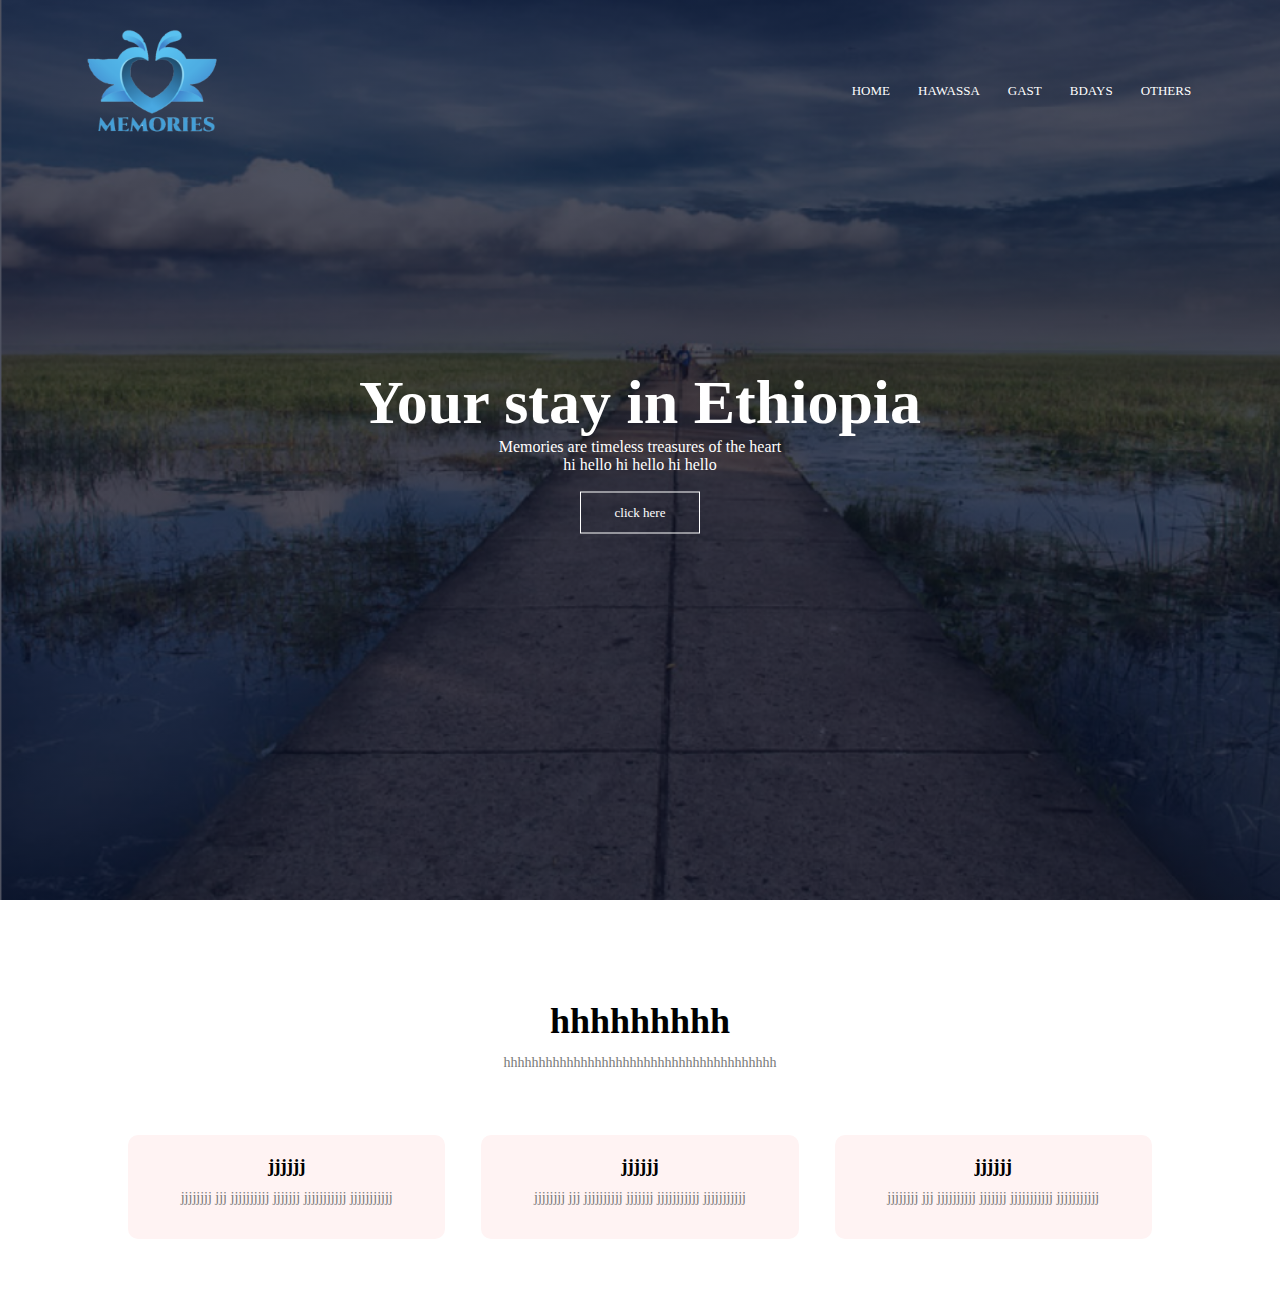
==== Hawassa.html @ 2bff5e28 "Added new file" ====
<!DOCTYPE html>
<html>
<head >
    <met name="viewport" content="with=device-width, initial-scale=1.0"></met>
         <title>memory</title>
  
    <link rel="stylesheet" href="style.css">
    <link rel="stylesheet" href="hawassa.css">
    </head>
<body>
    <section class="header">
        <nav>
            <a href="index.html"><img src="images/llogo.png"></a>
       <div class="nav-links"id="navlinks">
           <i class="fa fa-times" onclick="hideMenu()"></i>
            
            <ul>
                <li><a href="index.html">HOME</a></li>
            <li><a href="Hawassa.html">HAWASSA</a></li>
                <li><a href="Gast.html">GAST</a></li>
                <li><a href="Bdays.html">BDAYS</a></li>
                <li><a href="others.html">OTHERS</a></li>
           
        </ul>
             </div>  
            <i class="fa fa-bars"onclick="showMenu()"></i>
        </nav>
    <div class="text-box"> 
        <h1> Your stay in Ethiopia  </h1>
        <p1>Memories are timeless treasures of the heart<br>hi hello hi hello hi hello </p1>
        <br>
        <br>
      <a href="" class="click-here"> click here </a>
        </div>
    
    </section>
    
    <!------Course---->
    <section class="course">
    <h1>hhhhhhhhh</h1>
  <p>hhhhhhhhhhhhhhhhhhhhhhhhhhhhhhhhhhhhhhh</p>
        <div class="row">
      <div class="jj">
            <h3>jjjjjj</h3>
            <p>jjjjjjjj jjj jjjjjjjjjj jjjjjjj jjjjjjjjjjj jjjjjjjjjjj </p>
            </div> 
            
            <div class="jj">
            <h3>jjjjjj</h3>
            <p>jjjjjjjj jjj jjjjjjjjjj jjjjjjj jjjjjjjjjjj jjjjjjjjjjj </p>
            </div>
            
             <div class="jj">
            <h3>jjjjjj</h3>
            <p>jjjjjjjj jjj jjjjjjjjjj jjjjjjj jjjjjjjjjjj jjjjjjjjjjj </p>
            </div>
        
        </div>
        
    </section>
  
   <!-----javascrip for toggle menu----->
    <script>
    var navlinks =document.getElementById("navlinks");
        function showMenu(){
            navlinks.style.right ="0";
             }
        function hideMenu(){
            navlinks.style.right ="-200px";
             }
    </script>
     </body>
</html>
---- style.css ----
*{
    margin: 0;
    padding:  0
}
.header{
    min-height: 100vh;
    width:  100%;
    background-image: linear-gradient(rgba(4,9,30,0.7),rgba(4,9,30,0.7)),url(images/blue.png);
    background-position: center;
    background-size: cover;
    position: relative;
}
nav{
    display: flex;
    padding: 2% 6%;
    justify-content: space-between;
    align-items: center;
    
    
}
nav img{
    width: 150px;
}
.nav-links{
   flex: 1;
    text-align: right;
}
.nav-links ul li{
    list-style: none;
    display: inline-block;
    padding: 8px 12px;
    position: relative;
}
.nav-links ul li a{
    color:#fff;
    text-decoration: none;
    font-size: 13px;
}
.nav-links ul li::after{
    content: '';
    width: 0%;
    height: 2px;
    background: #f44336;
    display: block;
    margin: auto;
    transition: 0.5s;
}
.nav-links ul li:hover::after{
     width: 100%;
    
}
.text-box{
    width: 90%;
    color: #fff;
    position:absolute;
    top: 50%;
    left: 50%;
    transform: translate(-50%,-50%);
    text-align: center;
}
.text-box h1{
    font-size: 62px;
}
.text-box p{
    margin: 10px 0 40px;
    font-size: 14px;
    color: #fff;
}
.click-here{
     display: inline-block;
    text-decoration: none;
    color: #fff;
    border: 1px solid #fff;
    padding: 12px 34px;
    font-size: 13px;
    background: transparent;
    position: relative;
    cursor: pointer;
    
}
.click-here:hover{
    border: 1px solid #f44336;
    background: #f44336;
    transition: 1s;
}
nav.fa{
    display: none;
}
@media(max-width:700px){
    .text-box h1{
    font-size: 20px;  
}
    .nav-links ul li{
        display: block;
    }
    .nav-links{
        position: absolute;
        background: #f44336;
        height: 100vh;
        width: 200px;
        top: 0;
        right: -200px;
        text-align: left;
        z-index: 2;
    }
    .nav fa{
        display: block;
        color: #fff;
        margin: 10px;
        font-size: 22px;
        cursor: pointer;
    }
    .nav-links ul{
        padding: 30px;
    }
    }    
    /*---- course -------*/
    .course{
        width: 80%;
        margin: auto;
        text-align: center;
        padding-top: 100px;
        
    }
    h1{
        font-size: 36px;
        font-weight: 600;
        
    }
    p{
        color: #777;
        font-size: 14px;
        font-weight: 300;
        line-height: 22px;
        padding: 10px;
        
    }
.row{
    margin-top: 5%;
    display: flex;
    justify-content: space-between;
}
.jj{
    flex-basis: 31%;
    background: #fff3f3;
    border-radius: 10px;
    margin-bottom: 5%;
    padding: 20px 12px;
    box-sizing: border-box;
    transition: 0.5s;
}
h3{
    text-align: center;
    font-weight: 600;
    margin: 10px0;
    
}
.jj:hover{
    box-shadow: 0 0 20px 0px rgba(0,0,0,2);
}
@media(max-width:700px){
    .row{
        flex-direction: column;
    }
}
---- hawassa.css ----
*{
    margin: 0;
    padding:  0
}
.header{
    min-height: 100vh;
    width:  100%;
    background-image: linear-gradient(rgba(4,9,30,0.7),rgba(4,9,30,0.7)),url(images/hawassa.png);
    background-position: center;
    background-size: cover;
    position: relative;
}
nav{
    display: flex;
    padding: 2% 6%;
    justify-content: space-between;
    align-items: center;
    
    
}
nav img{
    width: 150px;
}
.nav-links{
   flex: 1;
    text-align: right;
}
.nav-links ul li{
    list-style: none;
    display: inline-block;
    padding: 8px 12px;
    position: relative;
}
.nav-links ul li a{
    color:#fff;
    text-decoration: none;
    font-size: 13px;
}
.nav-links ul li::after{
    content: '';
    width: 0%;
    height: 2px;
    background: #f44336;
    display: block;
    margin: auto;
    transition: 0.5s;
}
.nav-links ul li:hover::after{
     width: 100%;
    
}
.text-box{
    width: 90%;
    color: #fff;
    position:absolute;
    top: 50%;
    left: 50%;
    transform: translate(-50%,-50%);
    text-align: center;
}
.text-box h1{
    font-size: 62px;
}
.text-box p{
    margin: 10px 0 40px;
    font-size: 14px;
    color: #fff;
}
.click-here{
     display: inline-block;
    text-decoration: none;
    color: #fff;
    border: 1px solid #fff;
    padding: 12px 34px;
    font-size: 13px;
    background: transparent;
    position: relative;
    cursor: pointer;
    
}
.click-here:hover{
    border: 1px solid #f44336;
    background: #f44336;
    transition: 1s;
}
nav.fa{
    display: none;
}
@media(max-width:700px){
    .text-box h1{
    font-size: 20px;  
}
    .nav-links ul li{
        display: block;
    }
    .nav-links{
        position: absolute;
        background: #f44336;
        height: 100vh;
        width: 200px;
        top: 0;
        right: -200px;
        text-align: left;
        z-index: 2;
    }
    .nav fa{
        display: block;
        color: #fff;
        margin: 10px;
        font-size: 22px;
        cursor: pointer;
    }
    .nav-links ul{
        padding: 30px;
    }
    }    
    /*---- course -------*/
    .course{
        width: 80%;
        margin: auto;
        text-align: center;
        padding-top: 100px;
        
    }
    h1{
        font-size: 36px;
        font-weight: 600;
        
    }
    p{
        color: #777;
        font-size: 14px;
        font-weight: 300;
        line-height: 22px;
        padding: 10px;
        
    }
.row{
    margin-top: 5%;
    display: flex;
    justify-content: space-between;
}
.jj{
    flex-basis: 31%;
    background: #fff3f3;
    border-radius: 10px;
    margin-bottom: 5%;
    padding: 20px 12px;
    box-sizing: border-box;
    transition: 0.5s;
}
h3{
    text-align: center;
    font-weight: 600;
    margin: 10px0;
    
}
.jj:hover{
    box-shadow: 0 0 20px 0px rgba(0,0,0,2);
}
@media(max-width:700px){
    .row{
        flex-direction: column;
    }
}
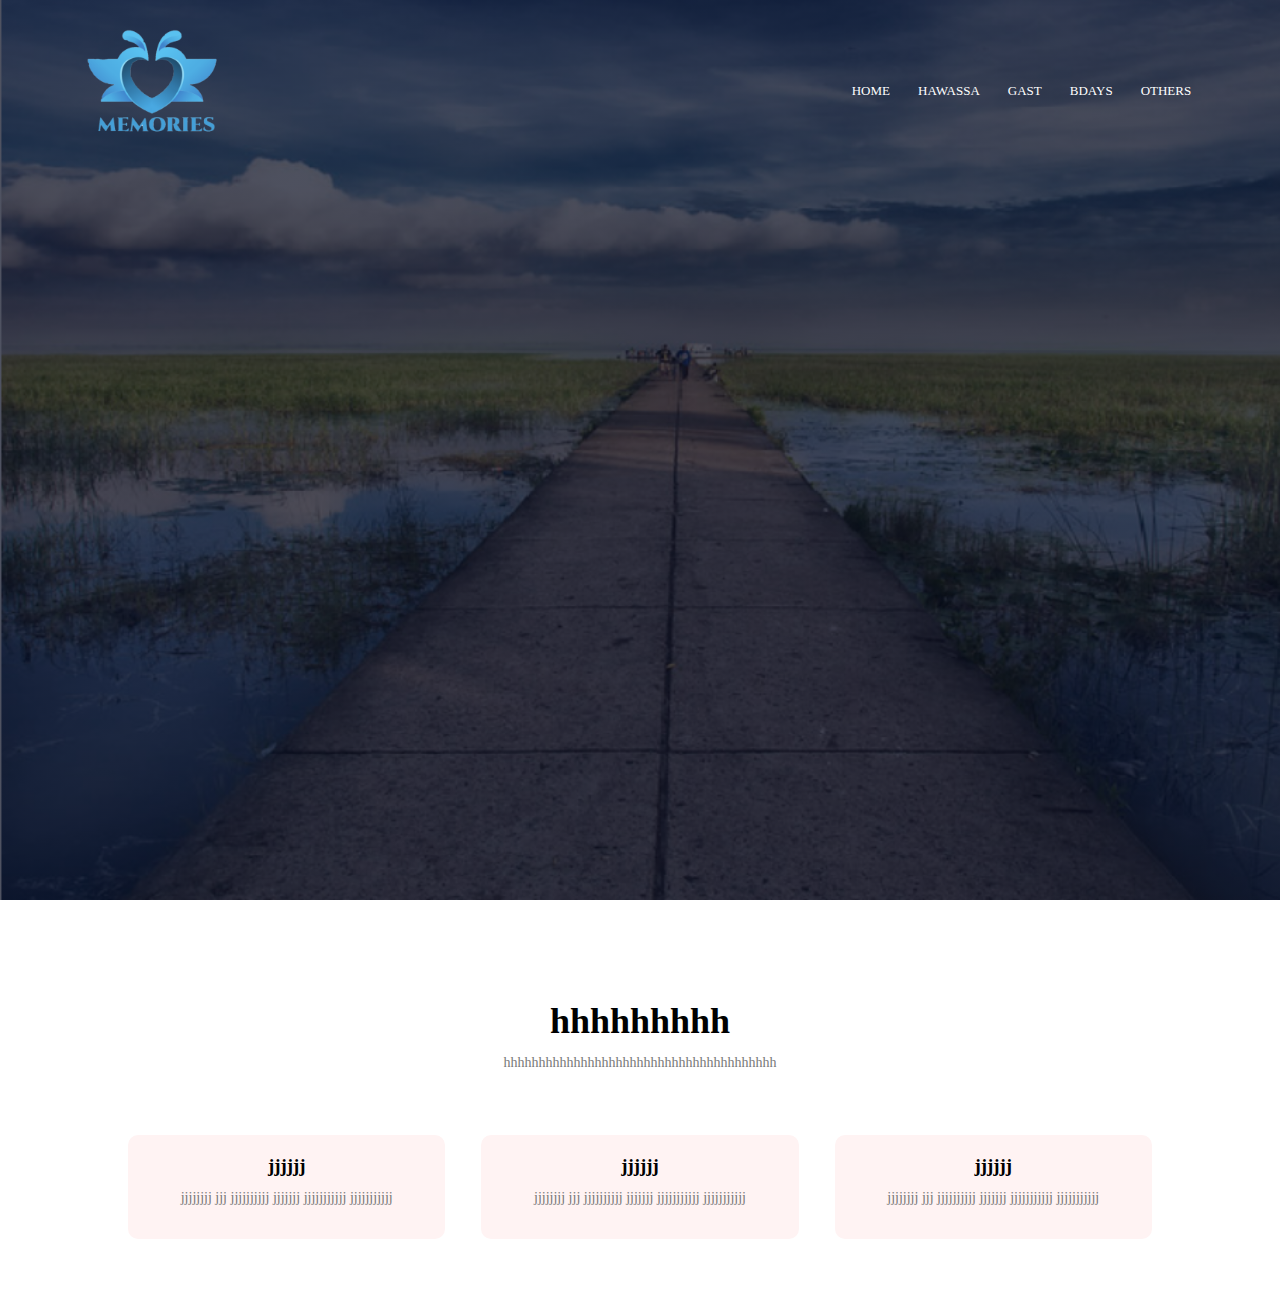
==== commit dc947e29: "update" ====
--- a/Hawassa.html
+++ b/Hawassa.html
@@ -25,13 +25,7 @@
              </div>  
             <i class="fa fa-bars"onclick="showMenu()"></i>
         </nav>
-    <div class="text-box"> 
-        <h1> Your stay in Ethiopia  </h1>
-        <p1>Memories are timeless treasures of the heart<br>hi hello hi hello hi hello </p1>
-        <br>
-        <br>
-      <a href="" class="click-here"> click here </a>
-        </div>
+   
     
     </section>
     
--- a/hawassa.css
+++ b/hawassa.css
@@ -47,72 +47,7 @@
 }
 .nav-links ul li:hover::after{
      width: 100%;
-    
-}
-.text-box{
-    width: 90%;
-    color: #fff;
-    position:absolute;
-    top: 50%;
-    left: 50%;
-    transform: translate(-50%,-50%);
-    text-align: center;
-}
-.text-box h1{
-    font-size: 62px;
-}
-.text-box p{
-    margin: 10px 0 40px;
-    font-size: 14px;
-    color: #fff;
-}
-.click-here{
-     display: inline-block;
-    text-decoration: none;
-    color: #fff;
-    border: 1px solid #fff;
-    padding: 12px 34px;
-    font-size: 13px;
-    background: transparent;
-    position: relative;
-    cursor: pointer;
-    
-}
-.click-here:hover{
-    border: 1px solid #f44336;
-    background: #f44336;
-    transition: 1s;
-}
-nav.fa{
-    display: none;
-}
-@media(max-width:700px){
-    .text-box h1{
-    font-size: 20px;  
-}
-    .nav-links ul li{
-        display: block;
-    }
-    .nav-links{
-        position: absolute;
-        background: #f44336;
-        height: 100vh;
-        width: 200px;
-        top: 0;
-        right: -200px;
-        text-align: left;
-        z-index: 2;
-    }
-    .nav fa{
-        display: block;
-        color: #fff;
-        margin: 10px;
-        font-size: 22px;
-        cursor: pointer;
-    }
-    .nav-links ul{
-        padding: 30px;
-    }
+
     }    
     /*---- course -------*/
     .course{
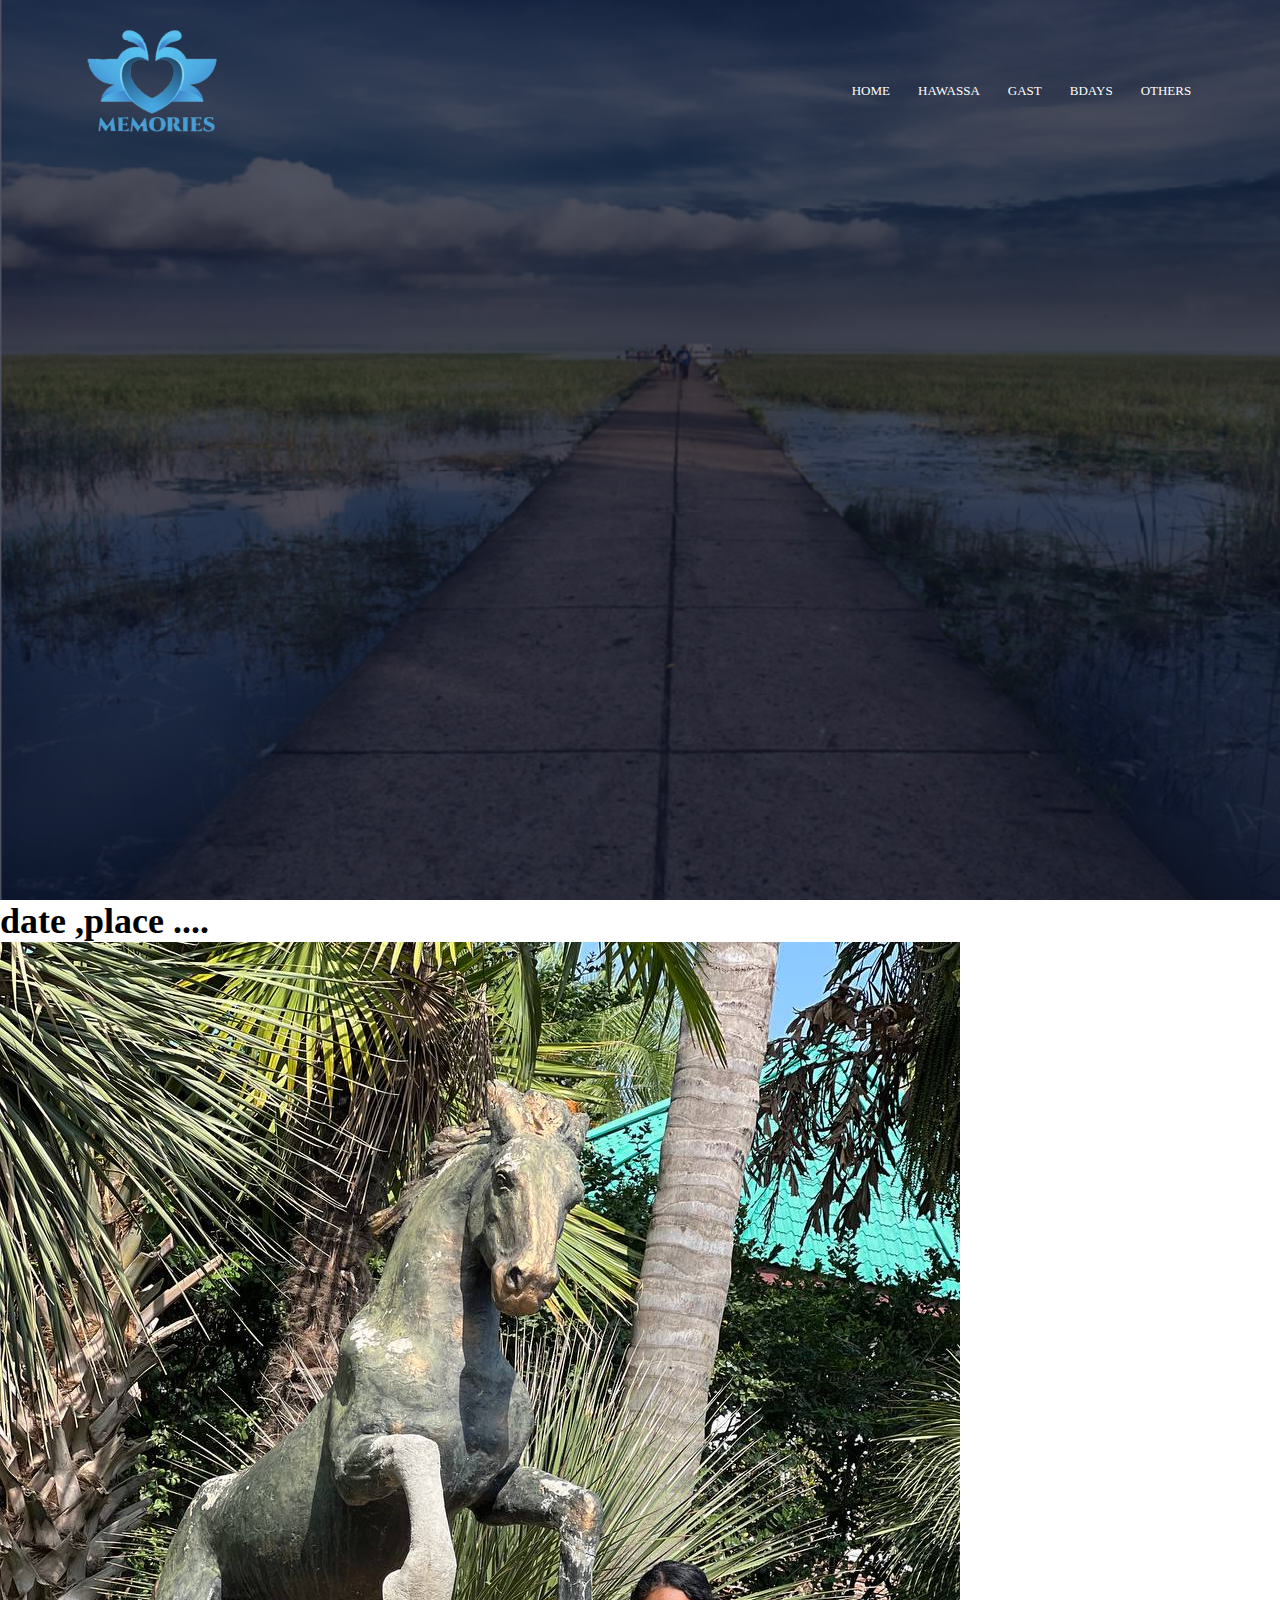
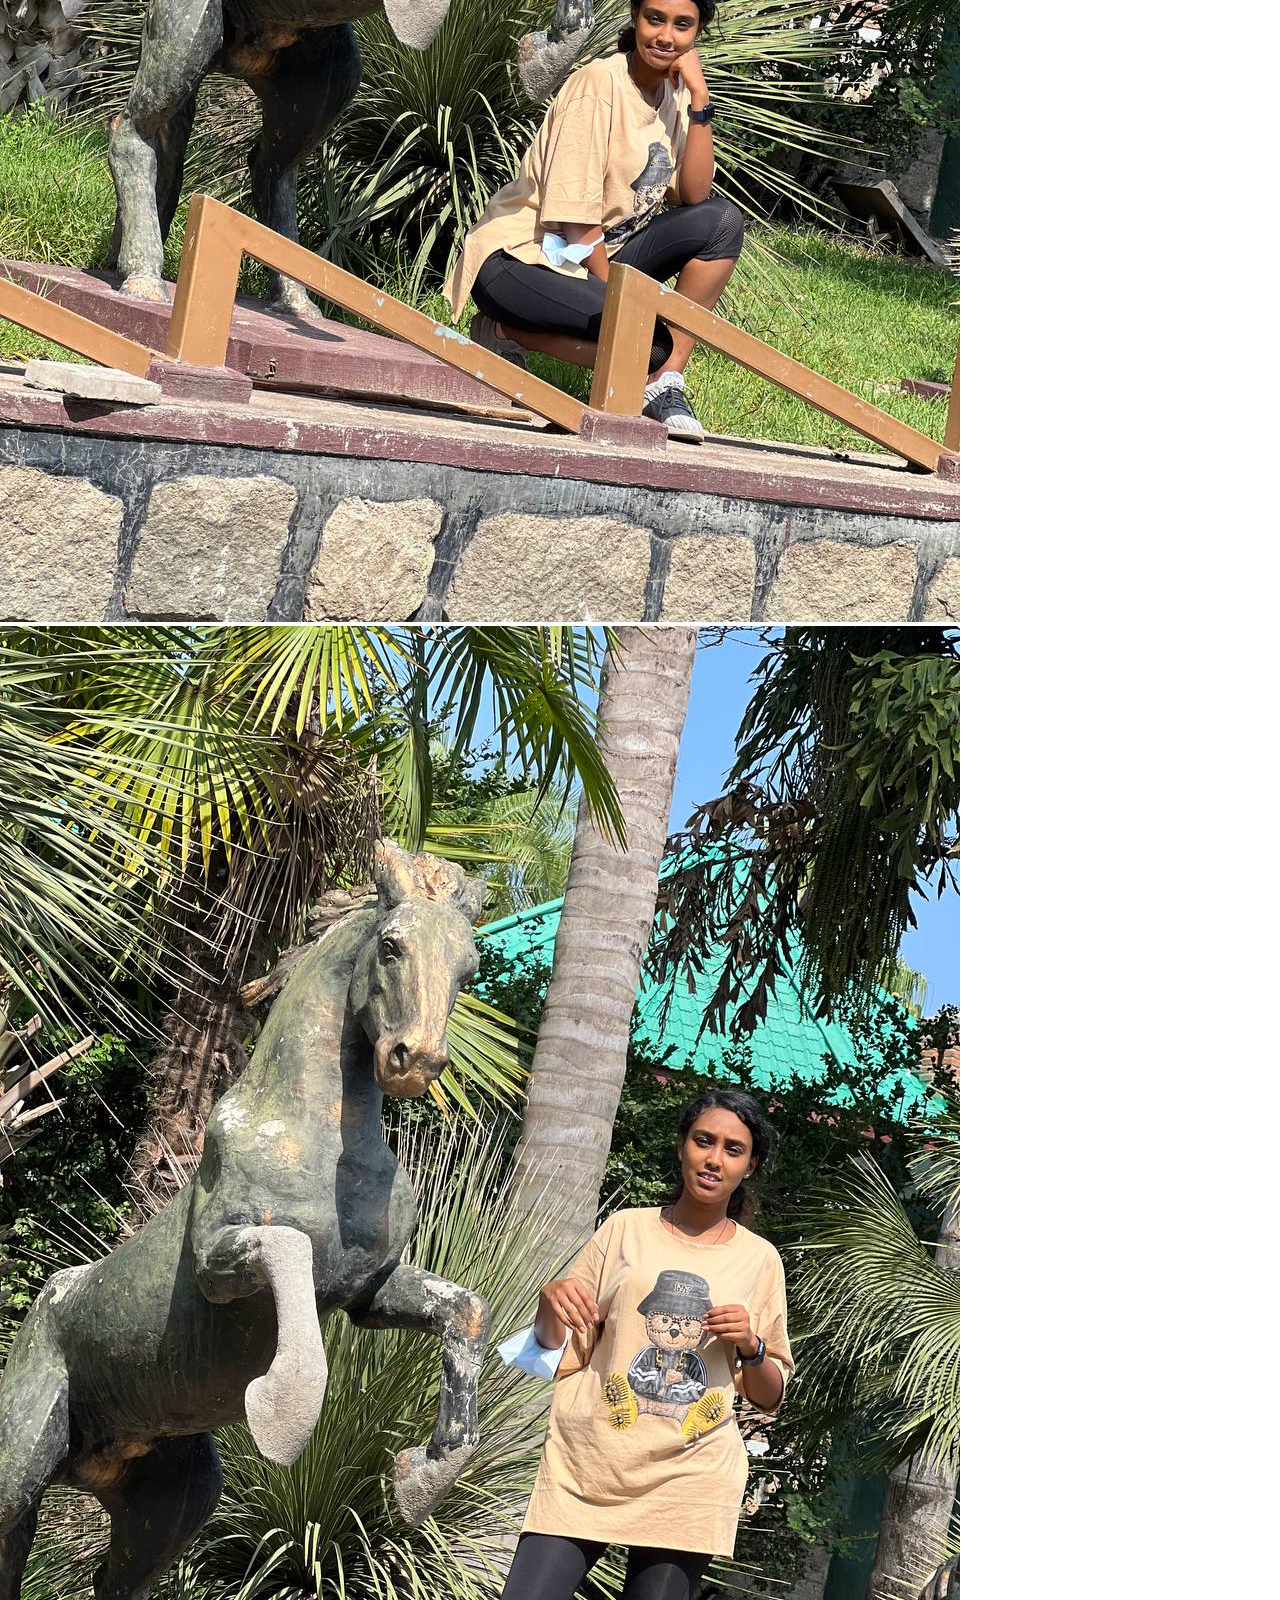
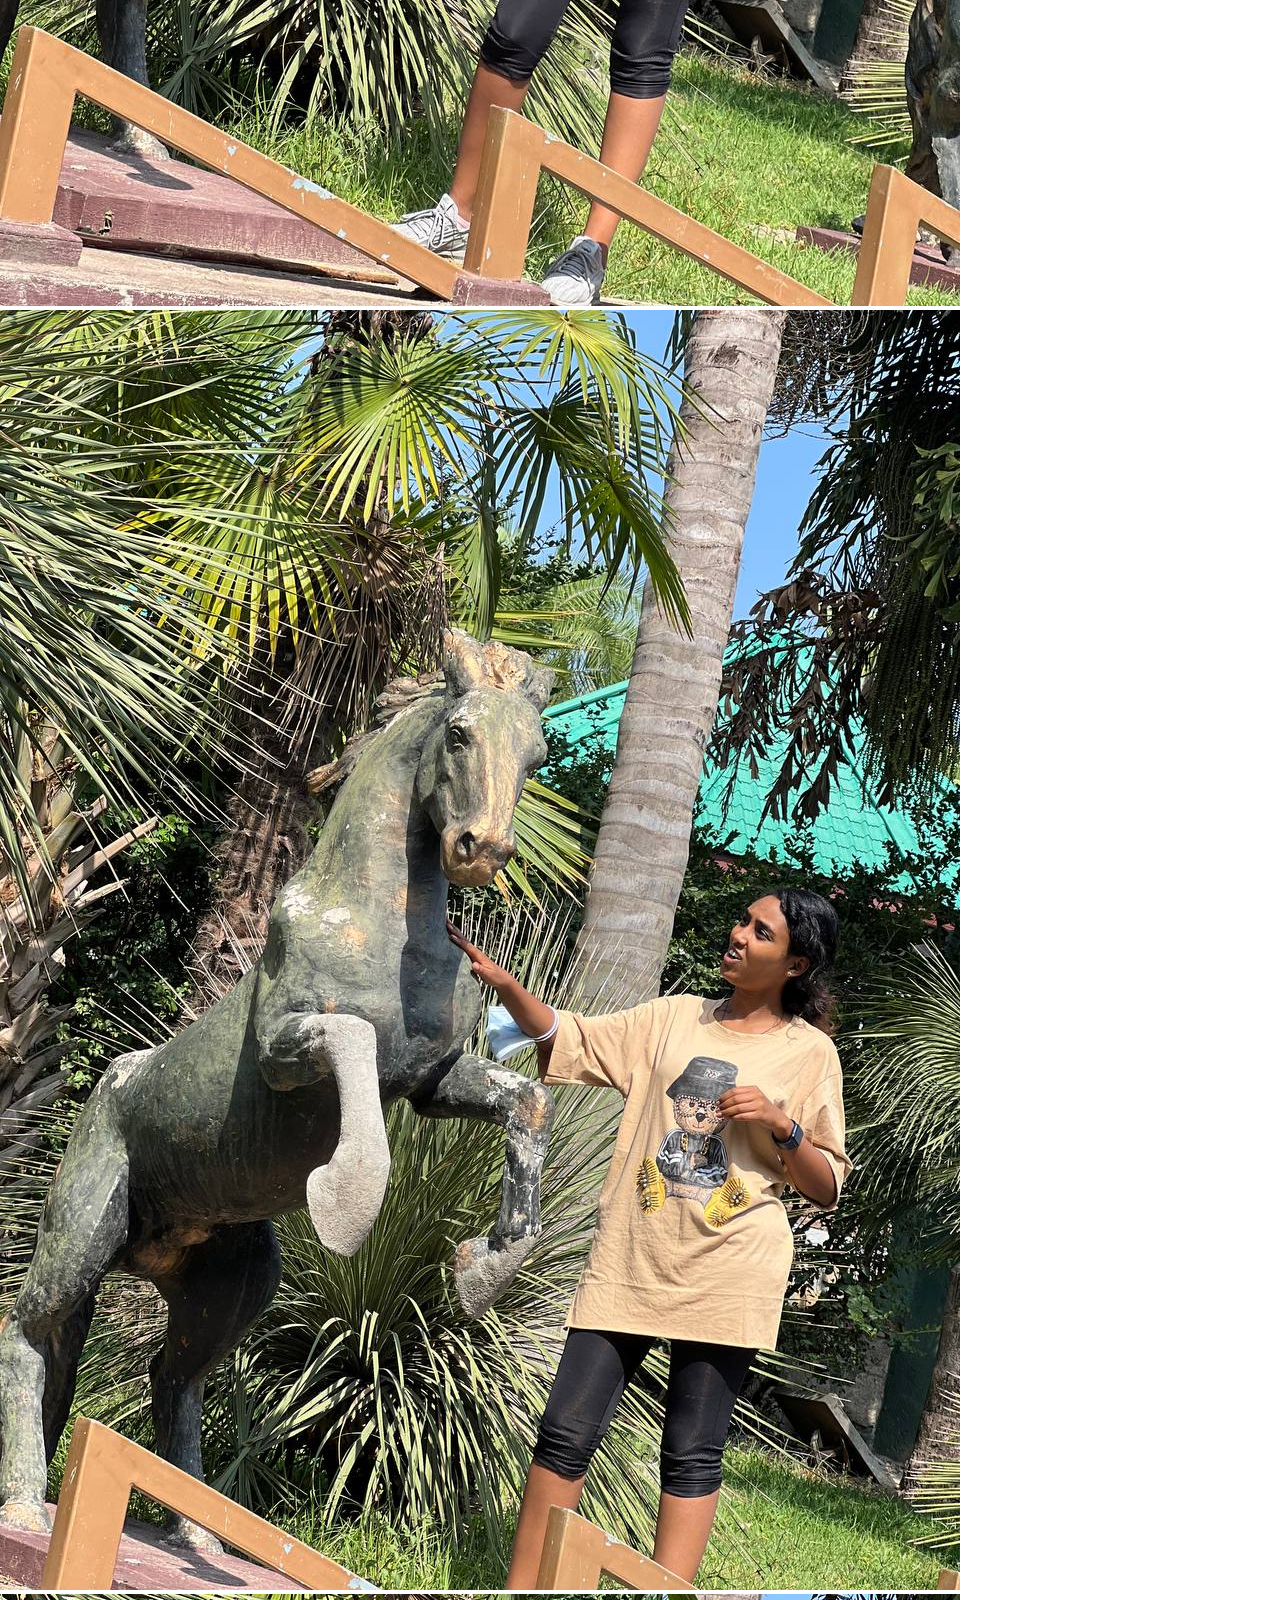
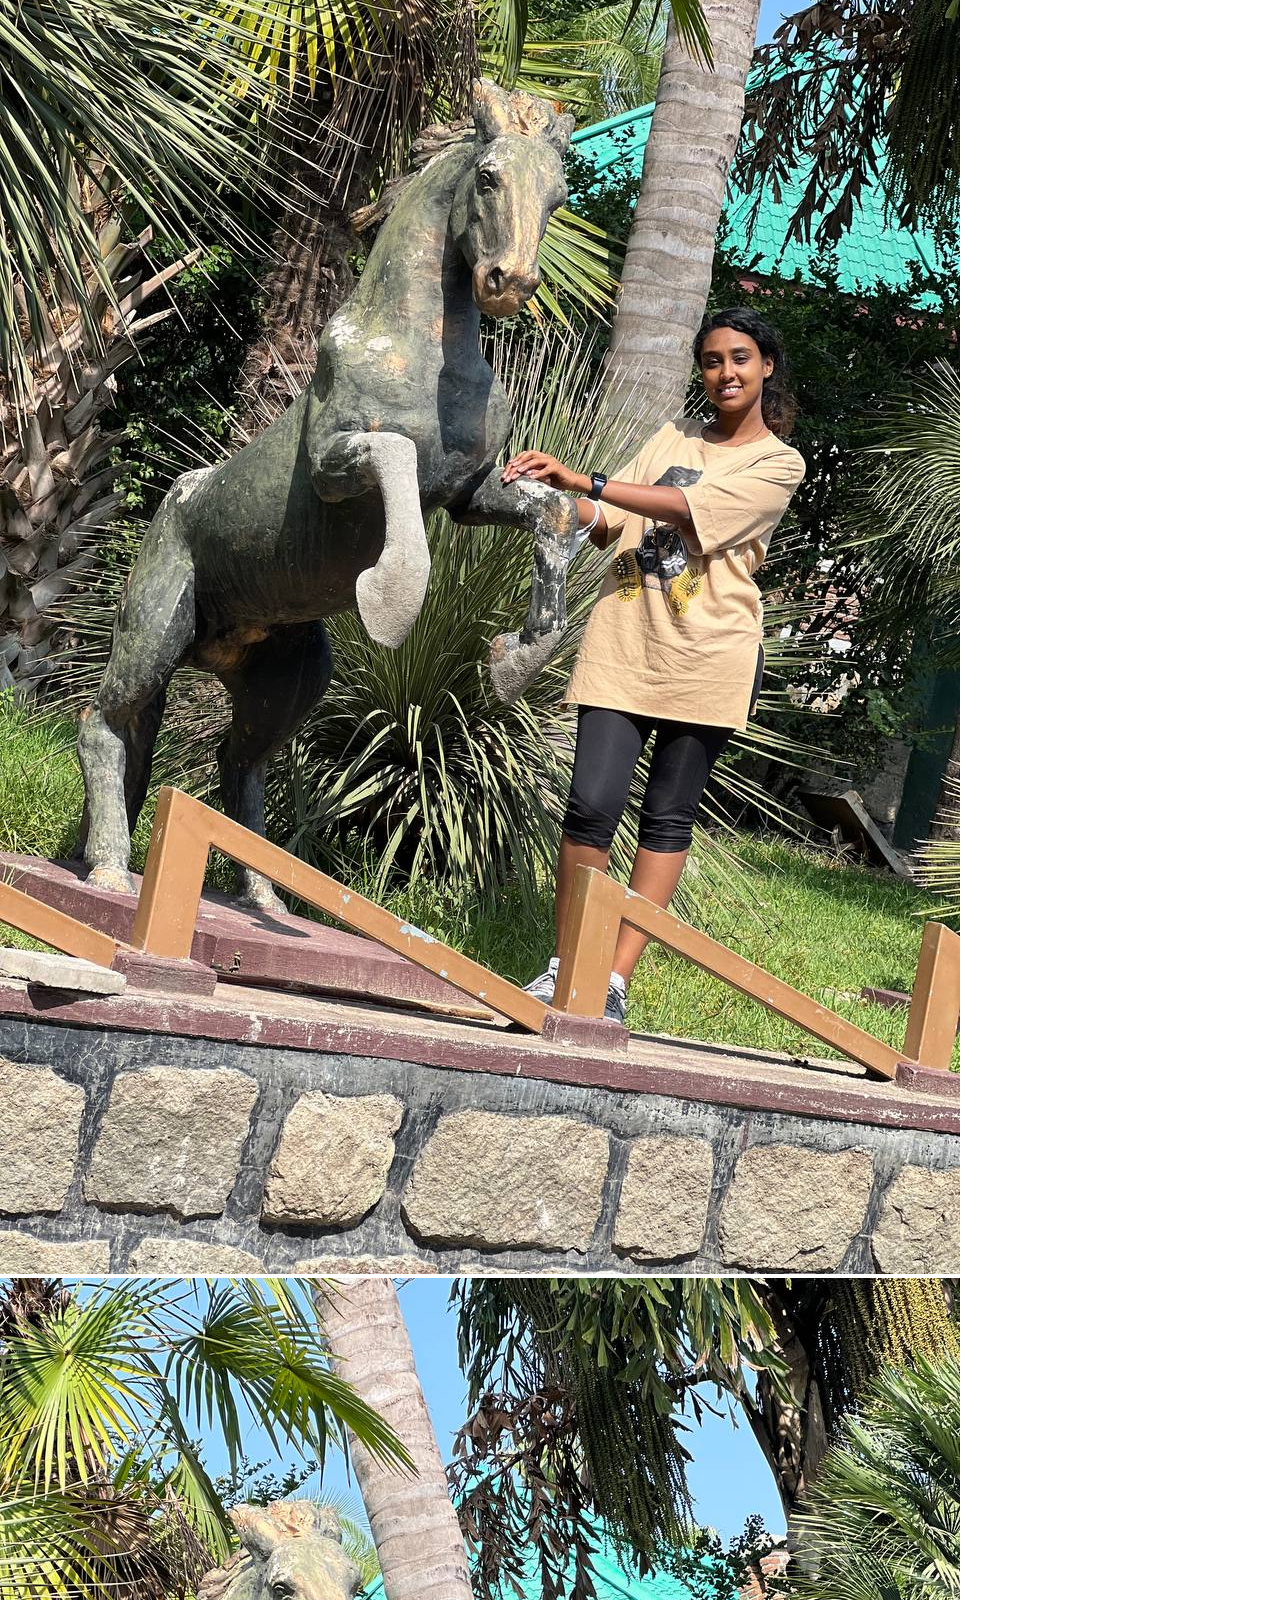
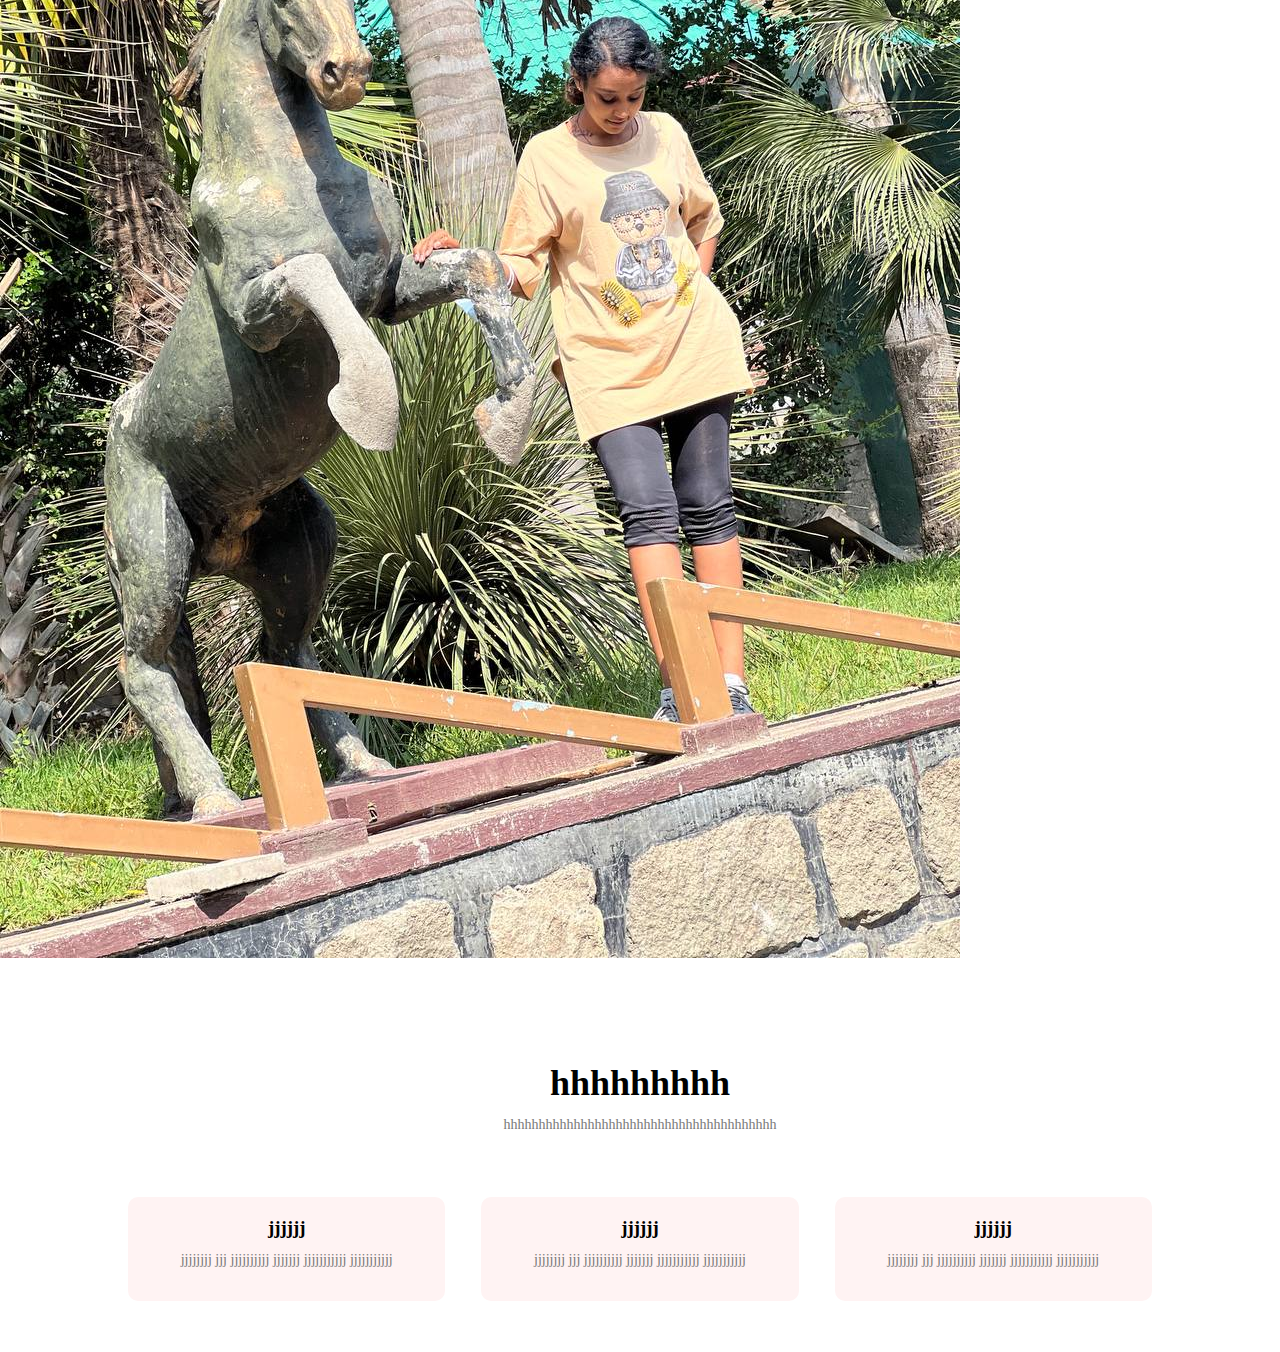
==== commit 9d0f367f: "update" ====
--- a/Hawassa.html
+++ b/Hawassa.html
@@ -28,6 +28,15 @@
    
     
     </section>
+    <h1>date ,place ....</h1>
+    <div>
+ <a href="images/h1.png"><img src="images/h1.png"></a>
+ <a href="images/h2.png"><img src="images/h2.png"></a>
+ <a href="images/h3.png"><img src="images/h3.png"></a> <a href="images/h4.png"><img src="images/h4.png"></a> <a href="images/h5.png"><img src="images/h5.png"></a>     
+    
+    
+    </div>
+    
     
     <!------Course---->
     <section class="course">
